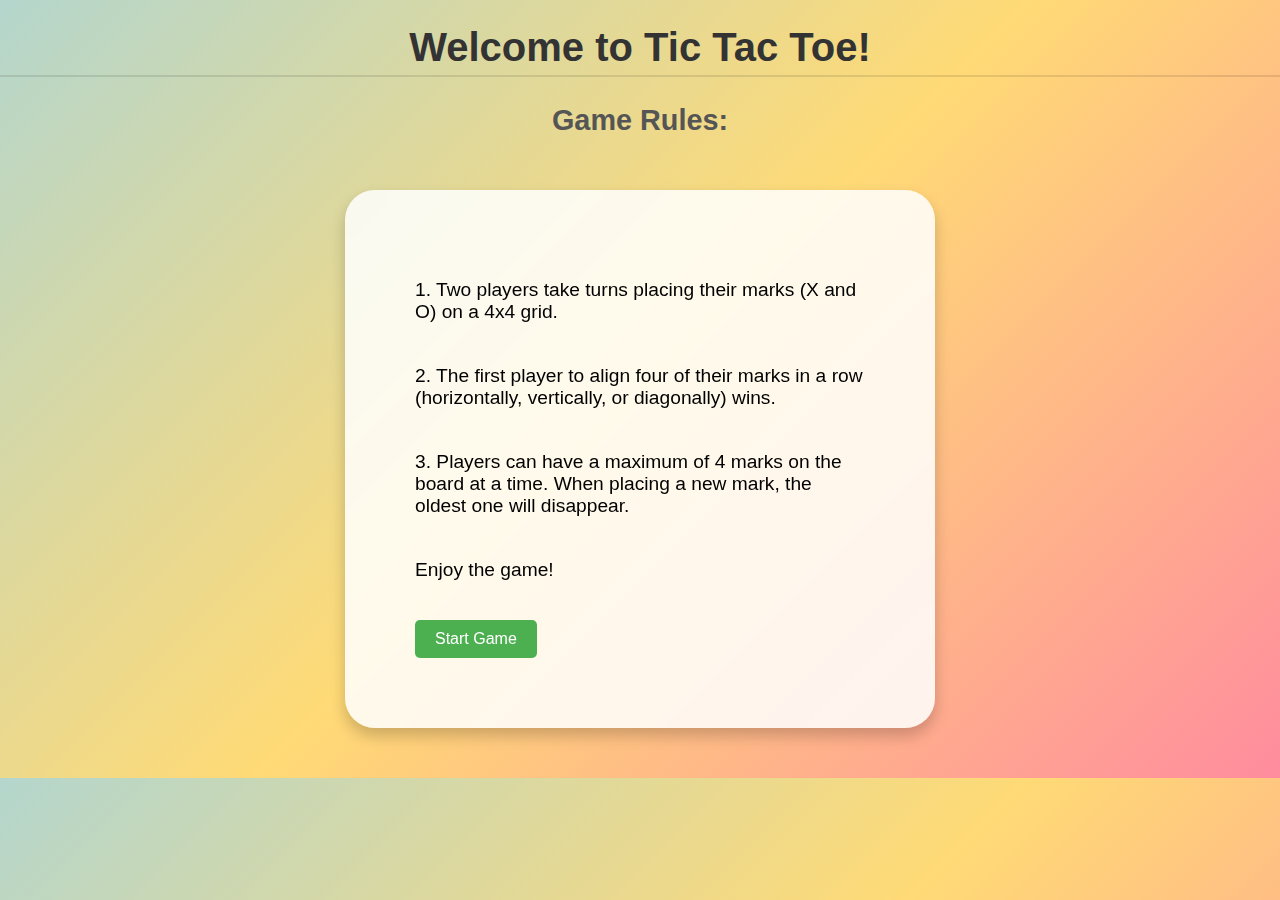
==== index.html @ 767ab59c "deploy" ====
<!DOCTYPE html>
<html lang="en">
<head>
    <meta charset="UTF-8">
    <meta name="viewport" content="width=device-width, initial-scale=1.0">
    <title>Tic Tac Toe - Game Rules</title>
    <link rel="stylesheet" href="styles.css">
    <style>
      body {
    font-family: Arial, sans-serif;
    margin: 0;
    background: linear-gradient(135deg, #B4D6CD, #FFDA76, #FF8C9E); 
    overflow: hidden; 
}

h1 {
    color: #333;
    text-align: center;
    font-size: 2.5em;
    margin: 20px 0;
    padding: 5px;
    font-family: 'Arial', sans-serif;
    border-bottom: 2px solid rgba(0, 0, 0, 0.1);
}

h2 {
    font-size: 1.8em;
    text-align: center;
    margin-bottom: 15px;
    color: #555;
    font-family: 'Arial', sans-serif;
    padding: 3px;
    transition: color 0.3s;
}

h2:hover {
    color: #333;
}


.rules {
    background-color: rgba(255, 255, 255, 0.85); 
    border-radius: 30px;
    padding: 70px;
    text-align: left; 
    margin: 50px auto;
    box-shadow: 0 8px 15px rgba(0, 0, 0, 0.2); 
    max-width: 450px; 
   
    color: black; 
    backdrop-filter: blur(5px); 
    transition: transform 0.3s ease-in-out; 
}


ul {
    list-style-type: none;
    padding: 0;
    font-size: 1.2em;
    
}

li {
    margin: 10px 0;
}

button {
    padding: 12px 25px;
    font-size: 1.2em;
    cursor: pointer;
    background-color: #4CAF50;
    color: white;
    border: none;
    border-radius: 5px;
    transition: background-color 0.3s;
}

button:hover {
    background-color: #45a049;
}

@media (max-width: 600px) {
    body {
        padding: 20px;
    }
    h1 {
        font-size: 2em;
    }
    h2 {
        font-size: 1.5em;
    }
    button {
        font-size: 1em;
    }
}

    </style>
</head>
<body>
    <h1>Welcome to Tic Tac Toe!</h1>
    <h2>Game Rules:</h2>
    <div class="rules">
        <ul>
            <li>1. Two players take turns placing their marks (X and O) on a 4x4 grid.</li>
            <br>
            <li>2. The first player to align four of their marks in a row (horizontally, vertically, or diagonally) wins.</li>
            <br>
            <li>3. Players can have a maximum of 4 marks on the board at a time. When placing a new mark, the oldest one will disappear.</li>
            <br>
            <li>Enjoy the game!</li>
        </ul>
    
    <button id="start-btn">Start Game</button>
</div>
    <script>
        document.getElementById('start-btn').addEventListener('click', () => {
            window.location.href = 'input.html';
        });
    </script>
</body>
</html>
---- styles.css ----
/* Global Styles */
body {
    font-family: Arial, sans-serif;
    margin: 0;
    background: linear-gradient(135deg, #B4D6CD, #FFDA76, #FF8C9E); 
    overflow: hidden; 
}


/* Game Screen */
#game-screen {
    display: flex;
    flex-direction: column;
    justify-content: center;
    align-items: center;
    min-height: 100vh;
}


#winner-screen {
    position: absolute; 
    top: 0;
    left: 0;
    width: 100%;
    height: 100%;
    background-color: rgba(236, 223, 204, 0.9);
    display: flex;
    justify-content: center;
    align-items: center;
    z-index: 1000; 
    flex-direction: column;
    color: black; 
    text-align: center; 
    padding: 20px; 
    box-sizing: border-box; 
}


/* Name Inputs and Difficulty Selector */
#name-inputs {
    display: flex;
    flex-direction: column;
    align-items: center;
    margin-bottom: 20px;
}

input[type="text"] {
    padding: 10px;
    margin: 5px;
    border: 2px solid #ccc; 
    border-radius: 5px; 
    font-size: 16px;
    width: 200px; 
}

select {
    padding: 10px;
    margin: 5px;
    border: 2px solid #ccc; 
    border-radius: 5px; 
    font-size: 16px;
}

/* Game Board */
.game-board {
    display: grid;
    grid-template-columns: repeat(4, 100px);
    grid-gap: 5px;
    margin: 20px auto;
}

/* Cells */
.cell {
    background-color: white; 
    border: 2px solid #fff; 
    width: 60px;
    height: 60px;
    display: flex;
    justify-content: center;
    align-items: center;
    font-size: 2em;
    cursor: pointer;
    position: relative;
    color: black; 
    transition: background-color 0.3s, transform 0.2s; 
}

/* Hover Effect for Cells */
.cell:hover {
    background-color: #ddd; 
    transform: scale(1.05); 
}

/* Animation for Marking a Cell */
@keyframes markCell {
    from {
        transform: scale(0.8);
        opacity: 0;
    }
    to {
        transform: scale(1);
        opacity: 1;
    }
}

.cell.x::before {
    content: 'X';
    color: red; 
    font-size: 2em; 
    animation: markCell 0.3s ease-out; 
}

.cell.o::before {
    content: 'O';
    color: blue; 
    font-size: 2em; 
    animation: markCell 0.3s ease-out; 
}

/* Buttons */
#restart-btn, #play-again-btn, #start-btn {
    background-color: #4caf50;
    color: white;
    border: none;
    padding: 10px 20px;
    text-align: center;
    text-decoration: none;
    display: inline-block;
    font-size: 16px;
    margin-top: 20px;
    cursor: pointer;
    border-radius: 5px; 
}

/* Button Hover Effect */
#restart-btn:hover, #play-again-btn:hover, #start-btn:hover {
    background-color: #45a049;
}

/* Scoreboard and Turn Display */
#scoreboard,
#turn-display {
    font-size: 18px;
    margin: 10px 0;
}

/* Hidden Class */
.hidden {
    display: none;
}
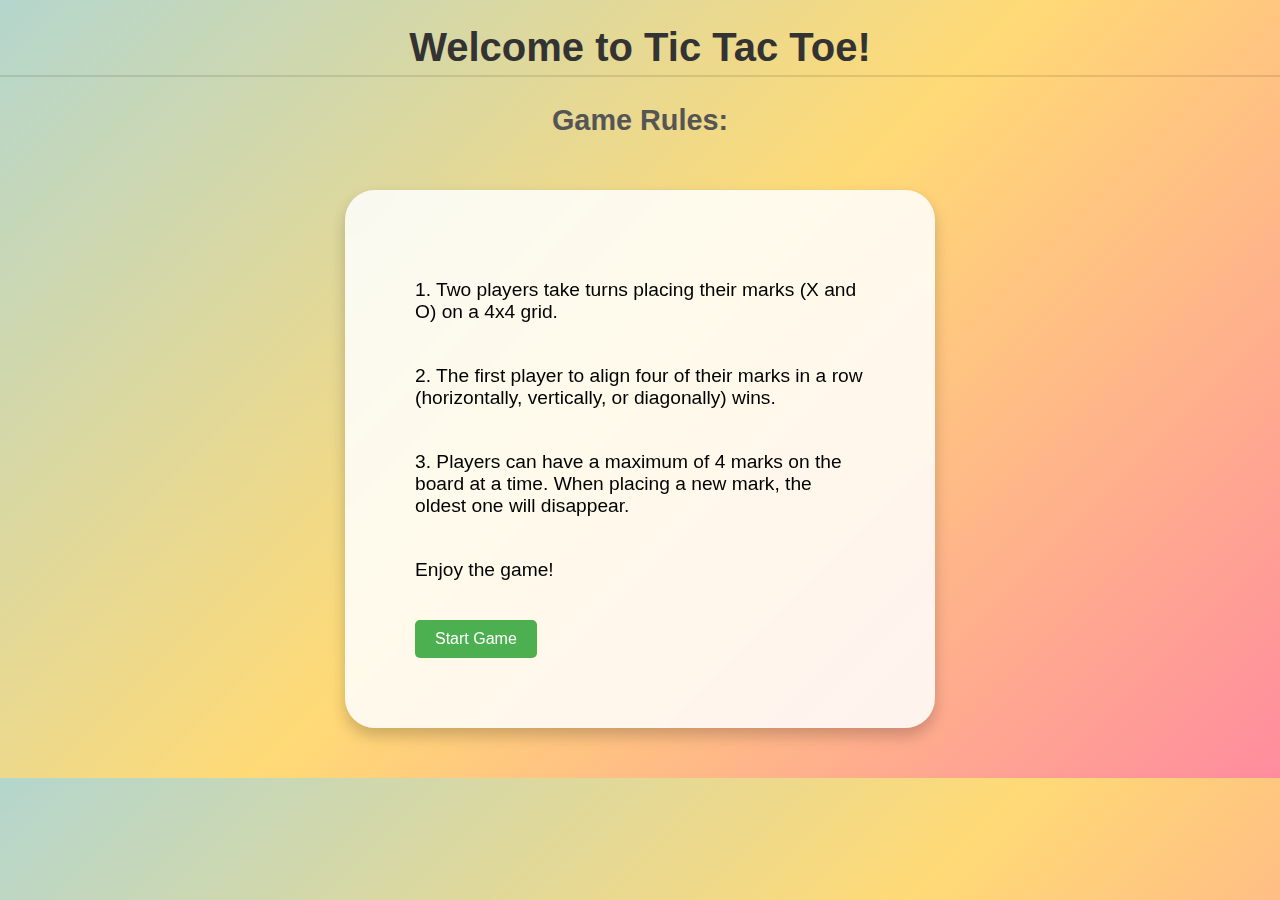
==== commit 2202b904: "Update index.html" ====
--- a/index.html
+++ b/index.html
@@ -6,11 +6,11 @@
     <title>Tic Tac Toe - Game Rules</title>
     <link rel="stylesheet" href="styles.css">
     <style>
-      body {
+html, body {
     font-family: Arial, sans-serif;
     margin: 0;
     background: linear-gradient(135deg, #B4D6CD, #FFDA76, #FF8C9E); 
-    overflow: hidden; 
+    overflow: scroll; 
 }
 
 h1 {
@@ -118,4 +118,4 @@
         });
     </script>
 </body>
-</html>+</html>
--- a/styles.css
+++ b/styles.css
@@ -3,7 +3,7 @@
     font-family: Arial, sans-serif;
     margin: 0;
     background: linear-gradient(135deg, #B4D6CD, #FFDA76, #FF8C9E); 
-    overflow: hidden; 
+    overflow: scroll; 
 }
 
 
